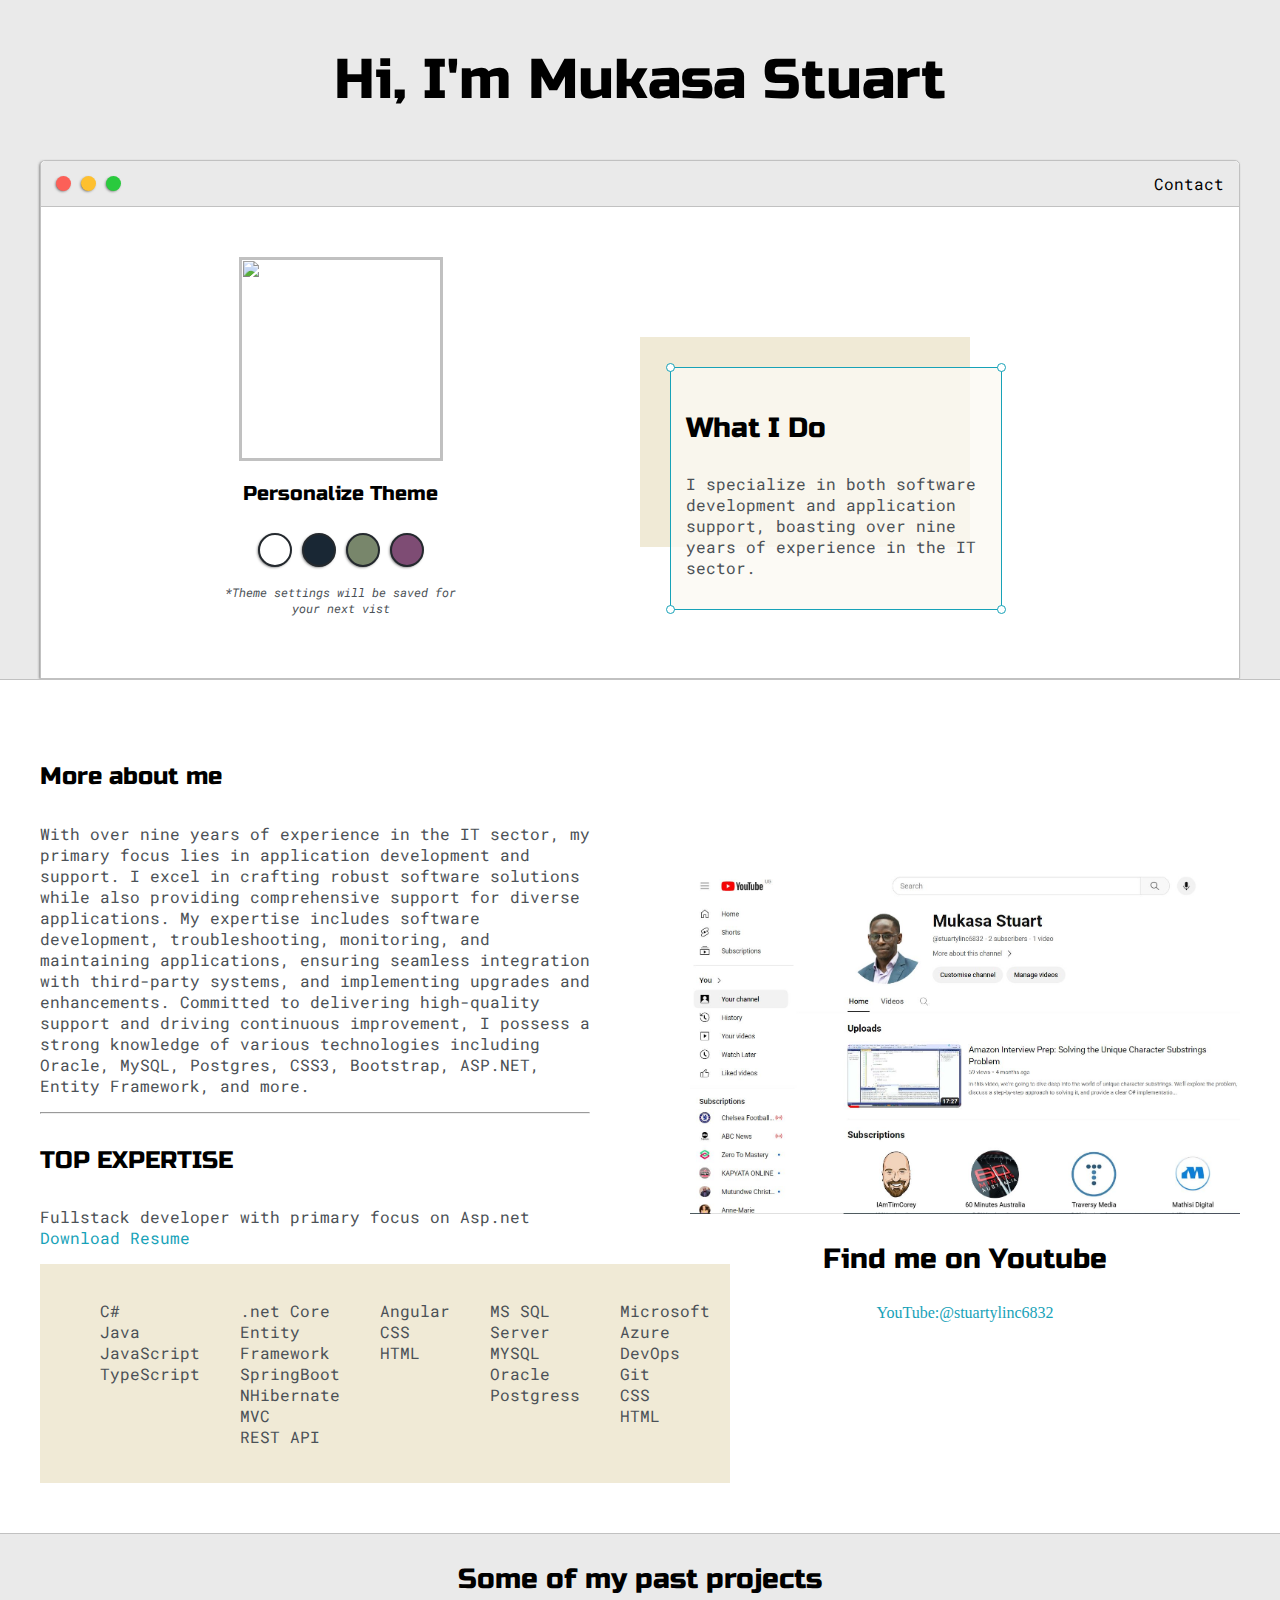
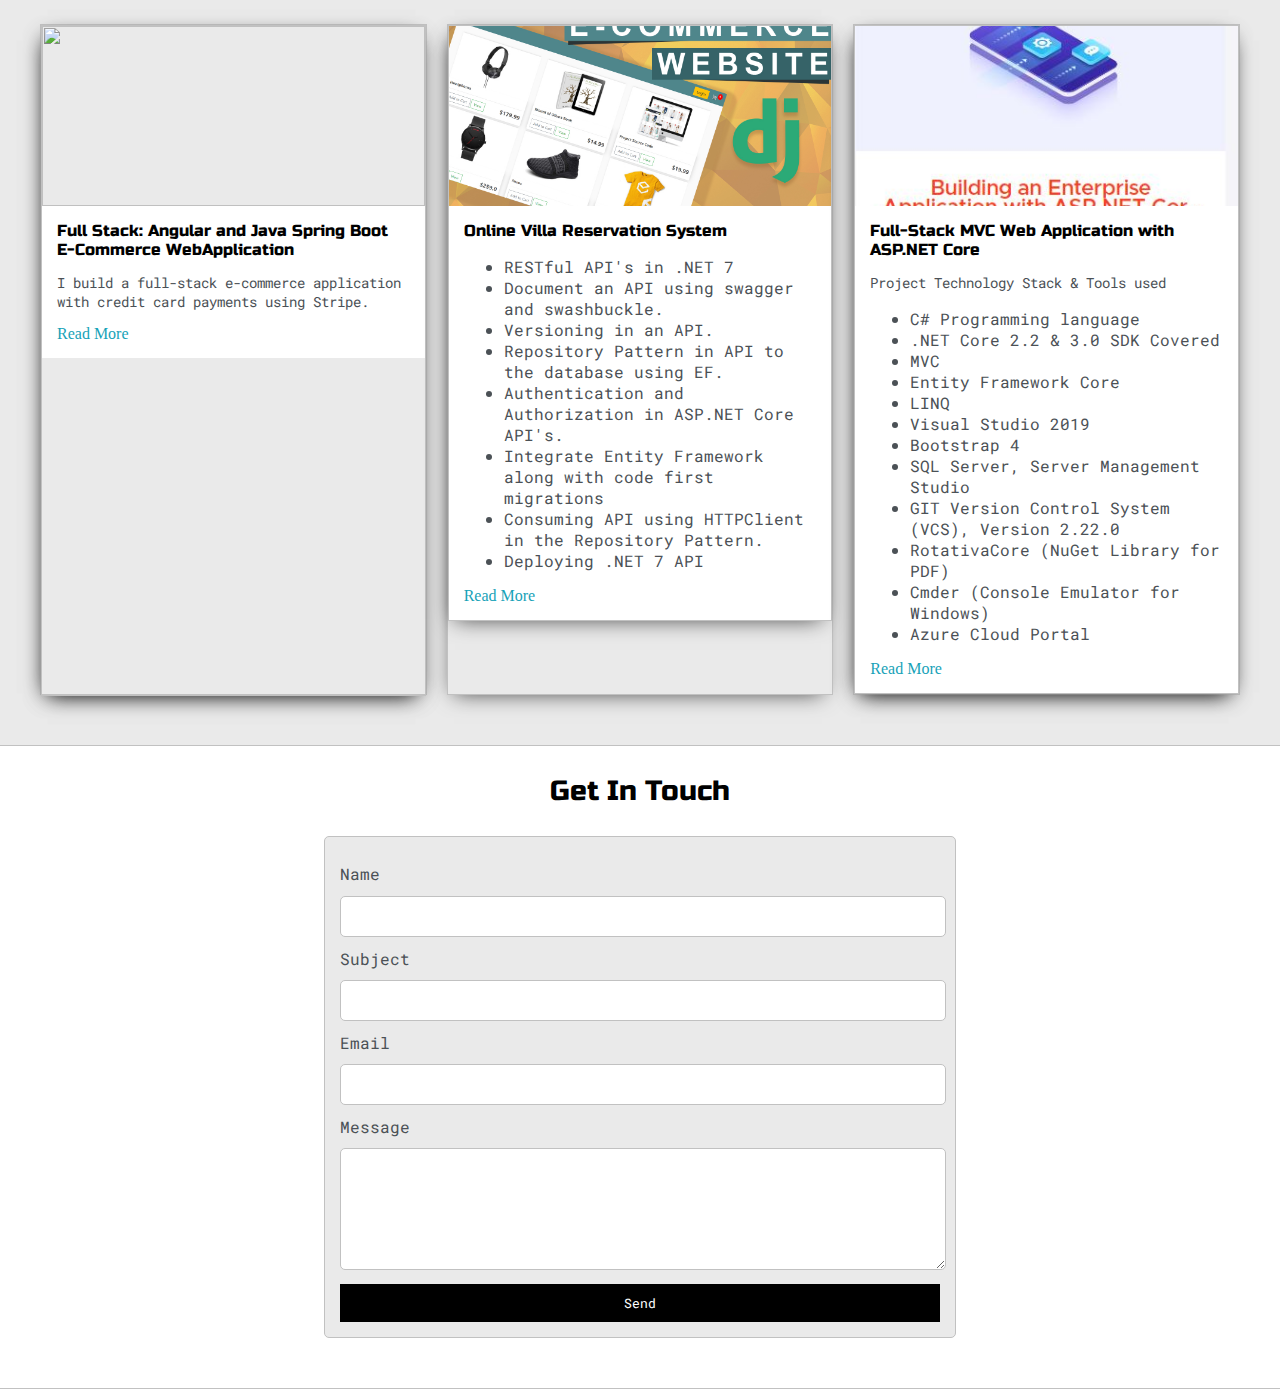
==== index.html @ 298b5493 "Initial commit" ====
<!DOCTYPE html>
<html>
  <head>
    <title>Mukasa Stuart</title>

    <meta
      name="viewport"
      content="width=device-width, initial-scale=1, maximum-scale=1, minimum-scale=1"
    />

    <link
      href="https://fonts.googleapis.com/css2?family=Russo+One&display=swap"
      rel="stylesheet"
    />

    <link
      href="https://fonts.googleapis.com/css2?family=Roboto+Mono:wght@500&family=Russo+One&display=swap"
      rel="stylesheet"
    />

    <link rel="stylesheet" type="text/css" href="default.css" />
    <link id="theme-style" rel="stylesheet" type="text/css" href="" />
  </head>
  <body>
    <section class="s1">
      <div class="main-container">
        <div class="greeting-wrapper">
          <h1>Hi, I'm Mukasa Stuart</h1>
        </div>

        <div class="intro-wrapper">
          <div class="nav-wrapper">
            <!-- Link around dots-wrapper added after tutorial video -->
            <a href="index.html">
              <div class="dots-wrapper">
                <div id="dot-1" class="browser-dot"></div>
                <div id="dot-2" class="browser-dot"></div>
                <div id="dot-3" class="browser-dot"></div>
              </div>
            </a>

            <ul id="navigation">
              <li><a href="index.html#contact">Contact</a></li>
            </ul>
          </div>

          <div class="left-column">
            <img id="profile_pic" src="images/Stuart.jpg" />
            <h5 style="text-align: center; line-height: 0">
              Personalize Theme
            </h5>

            <div id="theme-options-wrapper">
              <div data-mode="light" id="light-mode" class="theme-dot"></div>
              <div data-mode="blue" id="blue-mode" class="theme-dot"></div>
              <div data-mode="green" id="green-mode" class="theme-dot"></div>
              <div data-mode="purple" id="purple-mode" class="theme-dot"></div>
            </div>

            <p id="settings-note">
              *Theme settings will be saved for<br />your next vist
            </p>
          </div>

          <div class="right-column">
            <div id="preview-shadow">
              <div id="preview">
                <div id="corner-tl" class="corner"></div>
                <div id="corner-tr" class="corner"></div>
                <h3>What I Do</h3>
                <p>
                  I specialize in both software development and application
                  support, boasting over nine years of experience in the IT
                  sector.
                </p>
                <div id="corner-br" class="corner"></div>
                <div id="corner-bl" class="corner"></div>
              </div>
            </div>
          </div>
        </div>
      </div>
    </section>

    <section class="s2">
      <div class="main-container">
        <div class="about-wrapper">
          <div class="about-me">
            <h4>More about me</h4>

            <p>
              With over nine years of experience in the IT sector, my primary
              focus lies in application development and support. I excel in
              crafting robust software solutions while also providing
              comprehensive support for diverse applications. My expertise
              includes software development, troubleshooting, monitoring, and
              maintaining applications, ensuring seamless integration with
              third-party systems, and implementing upgrades and enhancements.
              Committed to delivering high-quality support and driving
              continuous improvement, I possess a strong knowledge of various
              technologies including Oracle, MySQL, Postgres, CSS3, Bootstrap,
              ASP.NET, Entity Framework, and more.
            </p>

            <hr />

            <h4>TOP EXPERTISE</h4>

            <p>
              Fullstack developer with primary focus on Asp.net
              <a target="_blank" href="resume.pdf">Download Resume</a>
            </p>

            <div id="skills" style="width: fit-content">
              <ul>
                <li>C#</li>
                <li>Java</li>
                <li>JavaScript</li>
                <li>TypeScript</li>
              </ul>

              <ul>
                <li>.net Core</li>
                <li>Entity Framework</li>
                <li>SpringBoot</li>
                <li>NHibernate</li>
                <li>MVC</li>
                <li>REST API</li>
              </ul>

              <ul>
                <li>Angular</li>
                <li>CSS</li>
                <li>HTML</li>
              </ul>

              <ul>
                <li>MS SQL Server</li>
                <li>MYSQL</li>
                <li>Oracle</li>
                <li>Postgress</li>
              </ul>

              <ul>
                <li>Microsoft Azure</li>
                <li>DevOps</li>
                <li>Git</li>
                <li>CSS</li>
                <li>HTML</li>
              </ul>
            </div>
          </div>

          <div class="social-links">
            <img id="social_img" src="images/follow.jpg" />
            <h3>Find me on Youtube</h3>

            <a
              target="_blank"
              href="https://www.youtube.com/channel/UC_oTGvnfrdbXzjuV4NuD40w"
              >YouTube:@stuartylinc6832</a
            >
            <br />
          </div>
        </div>
      </div>
    </section>

	<style>
		.post-wrapper {
		  display: flex;
		  justify-content: space-between;
		}
	  
		.post {
		  flex: 1;
		}
	  </style>
	  
	  <section class="s1">
		<div class="main-container">
		  <h3 style="text-align: center">Some of my past projects</h3>
	  
		  <div class="post-wrapper">
			<div class="post" style="height: auto;">
			  <div class="post" style="height: 100%;">
				<img class="thumbnail" src="images/dash.jpg" />
				<div class="post-preview">
				  <h6 class="post-title">Full Stack: Angular and Java Spring Boot E-Commerce WebApplication</h6>
				  <p class="post-intro">
					I build a full-stack e-commerce application with credit card payments using Stripe.
				  </p>
				  <a href="post.html">Read More</a>
				</div>
			  </div>
			</div>
	  
			<div class="post" style="height: auto;">
			  <div class="post">
				<img class="thumbnail" src="images/ecom.jpg" />
				<div class="post-preview">
				  <h6 class="post-title">Online Villa Reservation System</h6>
				  <p class="post-intro">
					<ul style="list-style-type: disc;">
					  <li>RESTful API's in .NET 7</li>
					  <li>Document an API using swagger and swashbuckle.</li>
					  <li>Versioning in an API.</li>
					  <li>Repository Pattern in API to the database using EF.</li>
					  <li>Authentication and Authorization in ASP.NET Core API's.</li>
					  <li>Integrate Entity Framework along with code first migrations</li>
					  <li>Consuming API using HTTPClient in the Repository Pattern.</li>
					  <li>Deploying .NET 7 API</li>
					</ul>
				  </p>
				  <a href="post.html">Read More</a>
				</div>
			  </div>
			</div>
	  
			<div class="post" style="height: auto;">
			  <div class="post">
				<img class="thumbnail" src="images/membership site.jpg" />
				<div class="post-preview">
				  <h6 class="post-title">Full-Stack MVC Web Application with ASP.NET Core</h6>
				  <p class="post-intro">
					Project Technology Stack & Tools used
					<ul style="list-style-type: disc;">
					  <li>C# Programming language</li>
					  <li>.NET Core 2.2 & 3.0 SDK Covered</li>
					  <li>MVC</li>
					  <li>Entity Framework Core</li>
					  <li>LINQ</li>
					  <li>Visual Studio 2019</li>
					  <li>Bootstrap 4</li>
					  <li>SQL Server, Server Management Studio</li>
					  <li>GIT Version Control System (VCS), Version 2.22.0</li>
					  <li>RotativaCore (NuGet Library for PDF)</li>
					  <li>Cmder (Console Emulator for Windows)</li>
					  <li>Azure Cloud Portal</li>
					</ul>                  
				  </p>
				  <a href="post.html">Read More</a>
				</div>
			  </div>
			</div>
		  </div>
		</div>
	  </section>
	  

    <section class="s2">
      <div class="main-container">
        <a href=""></a>
        <h3 style="text-align: center">Get In Touch</h3>

        <form id="contact-form">
          <a name="contact"></a>

          <label>Name</label>
          <input class="input-field" type="text" name="name" />

          <label>Subject</label>
          <input class="input-field" type="text" name="subject" />

          <label>Email</label>
          <input class="input-field" type="text" name="email" />

          <label>Message</label>
          <textarea class="input-field" name="message"></textarea>

          <input id="submit-btn" type="submit" value="Send" />
        </form>
      </div>
    </section>

    <script type="text/javascript" src="script.js"></script>
  </body>
</html>
---- default.css ----
:root {
	--mainColor: #eaeaea;
	--secondaryColor: #fff;

	--borderColor: #c1c1c1;

	--mainText: black;
	--secondaryText: #4b5156;

	--themeDotBorder: #24292e;

	--previewBg: rgb(251, 249, 243, 0.8);
	--previewShadow: #f0ead6;


	--buttonColor: black;


}


html,
body {
	padding: 0;
	margin: 0;
	scroll-behavior: smooth;
}

body * {
	transition: 0.3s;
}


h1,
h2,
h3,
h4,
h5,
h6,
strong {
	color: var(--mainText);
	font-family: 'Russo One', sans-serif;
	font-weight: 500;
}

p,
li,
span,
label,
input,
textarea {
	color: var(--secondaryText);
	font-family: 'Roboto Mono', monospace;
}

a {
	text-decoration: none;
	color: #17a2b8;
}

ul {
	list-style: none;
}

h1 {
	font-size: 56px;
}

h2 {
	font-size: 36px;
}

h3 {
	font-size: 28px;
}

h4 {
	font-size: 24px;
}

h5 {
	font-size: 20px;
}

h6 {
	font-size: 16px;
}


.s1 {
	background-color: var(--mainColor);
	border-bottom: 1px solid var(--borderColor);
	overflow: auto;
}

.s2 {
	background-color: var(--secondaryColor);
	border-bottom: 1px solid var(--borderColor);
	overflow: auto;
}




.main-container {
	width: 1200px;
	margin: 0 auto;
}


.greeting-wrapper {
	display: grid;
	text-align: center;
	align-content: center;
	min-height: 10em;

}

.intro-wrapper {
	background-color: var(--secondaryColor);
	border: 1px solid var(--borderColor);
	border-radius: 5px 5px 0 0;


	-webkit-box-shadow: -1px 1px 3px -1px rgba(0, 0, 0, 0.75);
	-moz-box-shadow: -1px 1px 3px -1px rgba(0, 0, 0, 0.75);
	box-shadow: -1px 1px 3px -1px rgba(0, 0, 0, 0.75);

	display: grid;
	grid-template-columns: 1fr 1fr;
	grid-template-areas:
		'nav-wrapper nav-wrapper'
		'left-column right-column'
	;
}


.nav-wrapper {
	border-radius: 5px 5px 0 0;
	grid-area: nav-wrapper;
	border-bottom: 1px solid var(--borderColor);
	display: flex;
	justify-content: space-between;
	align-items: center;
	background-color: var(--mainColor);
}

#navigation a {
	color: var(--mainText);
}


#navigation {
	margin: 0;
	padding: 10px;
}

#navigation li {
	display: inline-block;
	margin-right: 5px;
	margin-left: 5px;
}

.dots-wrapper {
	display: flex;
	padding: 10px;
}

#dot-1 {
	background-color: #FC6058;
}

#dot-2 {
	background-color: #FEC02F;
}

#dot-3 {
	background-color: #2ACA3E;
}

.browser-dot {
	background-color: black;
	height: 15px;
	width: 15px;
	border-radius: 50%;
	margin: 5px;

	-webkit-box-shadow: -1px 1px 3px -1px rgba(0, 0, 0, 0.75);
	-moz-box-shadow: -1px 1px 3px -1px rgba(0, 0, 0, 0.75);
	box-shadow: -1px 1px 3px -1px rgba(0, 0, 0, 0.75);

}


.left-column {
	grid-area: left-column;
	padding-top: 50px;
	padding-bottom: 50px;
}

#profile_pic {
	display: block;
	margin: 0 auto;

	height: 200px;
	width: 200px;
	object-fit: cover;
	border: 2px solid var(--borderColor);
}


#theme-options-wrapper {
	display: flex;
	justify-content: center;
}

.theme-dot {
	height: 30px;
	width: 30px;
	background-color: black;
	border-radius: 50%;

	margin: 5px;
	border: 2px solid var(--themeDotBorder);

	-webkit-box-shadow: -1px 1px 3px -1px rgba(0, 0, 0, 0.75);
	-moz-box-shadow: -1px 1px 3px -1px rgba(0, 0, 0, 0.75);
	box-shadow: -1px 1px 3px -1px rgba(0, 0, 0, 0.75);

	cursor: pointer;
}


.theme-dot:hover {
	border-width: 5px;
}


#light-mode {
	background-color: #fff;
}

#blue-mode {
	background-color: #192734;
}

#green-mode {
	background-color: #78866b;
}

#purple-mode {
	background-color: #7E4C74;
}

#settings-note {
	font-size: 12px;
	font-style: italic;
	text-align: center;
}

.right-column {
	grid-area: right-column;
	display: grid;
	align-content: center;

	padding-top: 50px;
	padding-bottom: 50px;
}


#preview-shadow {
	background-color: var(--previewShadow);
	max-width: 300px;
	height: 180px;
	padding-left: 30px;
	padding-top: 30px;
}

#preview {
	width: 300px;
	border: 1.5px solid #17a2b8;
	background-color: var(--previewBg);
	padding: 15px;
	position: relative;
}

.corner {
	width: 7px;
	height: 7px;
	border-radius: 50%;
	border: 1.5px solid #17a2b8;
	background-color: #fff;
	position: absolute;
}

#corner-tl {
	top: -5px;
	left: -5px
}

#corner-tr {
	top: -5px;
	right: -5px
}


#corner-br {
	bottom: -5px;
	right: -5px
}


#corner-bl {
	bottom: -5px;
	left: -5px
}

.about-wrapper {
	display: grid;
	grid-template-columns: repeat(auto-fit, minmax(320px, 1fr));
	padding-bottom: 50px;
	padding-top: 50px;
	gap: 100px;
}


#skills {
	display: flex;
	justify-content: space-evenly;
	background-color: var(--previewShadow);
	padding: 20px;

}

.social-links {
	display: grid;
	align-content: center;
	text-align: center;
}

#social_img {
	width: 100%;
}


.post-wrapper {
	display: grid;
	grid-template-columns: repeat(auto-fit, 320px);
	gap: 20px;
	justify-content: center;
	padding-bottom: 50px;
}

.post {
	border: 1px solid var(--borderColor);
	-webkit-box-shadow: -2px 7px 21px -9px rgba(0, 0, 0, 0.75);
	-moz-box-shadow: -2px 7px 21px -9px rgba(0, 0, 0, 0.75);
	box-shadow: -2px 7px 21px -9px rgba(0, 0, 0, 0.75);
}

.thumbnail {
	display: block;
	width: 100%;
	height: 180px;
	object-fit: cover;
}

.post-preview {
	background-color: #fff;
	padding: 15px;
}

.post-title {
	color: black;
	margin: 0;
}

.post-intro {
	color: #4b5156;
	font-size: 14px;
}


#contact-form {
	display: block;
	max-width: 600px;
	margin: 0 auto;
	border: 1px solid var(--borderColor);
	padding: 15px;
	border-radius: 5px;
	background-color: var(--mainColor);
	margin-bottom: 50px;

}

#contact-form label {
	line-height: 2.7em;
}

#contact-form textarea {
	min-height: 100px;
	font-size: 14px;
}


.input-field {
	width: 100%;
	padding-top: 10px;
	padding-bottom: 10px;
	background-color: var(--secondaryColor);
	border-radius: 5px;
	border: 1px solid var(--borderColor);
	font-size: 14px;
}


#submit-btn {
	margin-top: 10px;
	width: 100%;
	padding-top: 10px;
	padding-bottom: 10px;
	color: #fff;
	background-color: var(--buttonColor);
	border: none;
}


@media screen and (max-width: 1200px) {
	.main-container {
		width: 95%;
	}
}

@media screen and (max-width: 800px) {
	.intro-wrapper {
		grid-template-columns: 1fr;
		grid-template-areas:
			'nav-wrapper'
			'left-column'
			'right-column'
		;
	}

	.right-column {
		justify-content: center;
	}

}

@media screen and (max-width: 400px) {
	#preview-shadow {
		max-width: 280px;
		height: 180px;
		padding-left: 10px;
		padding-top: 10px;
	}

	#preview {
		width: 280px;

	}

}
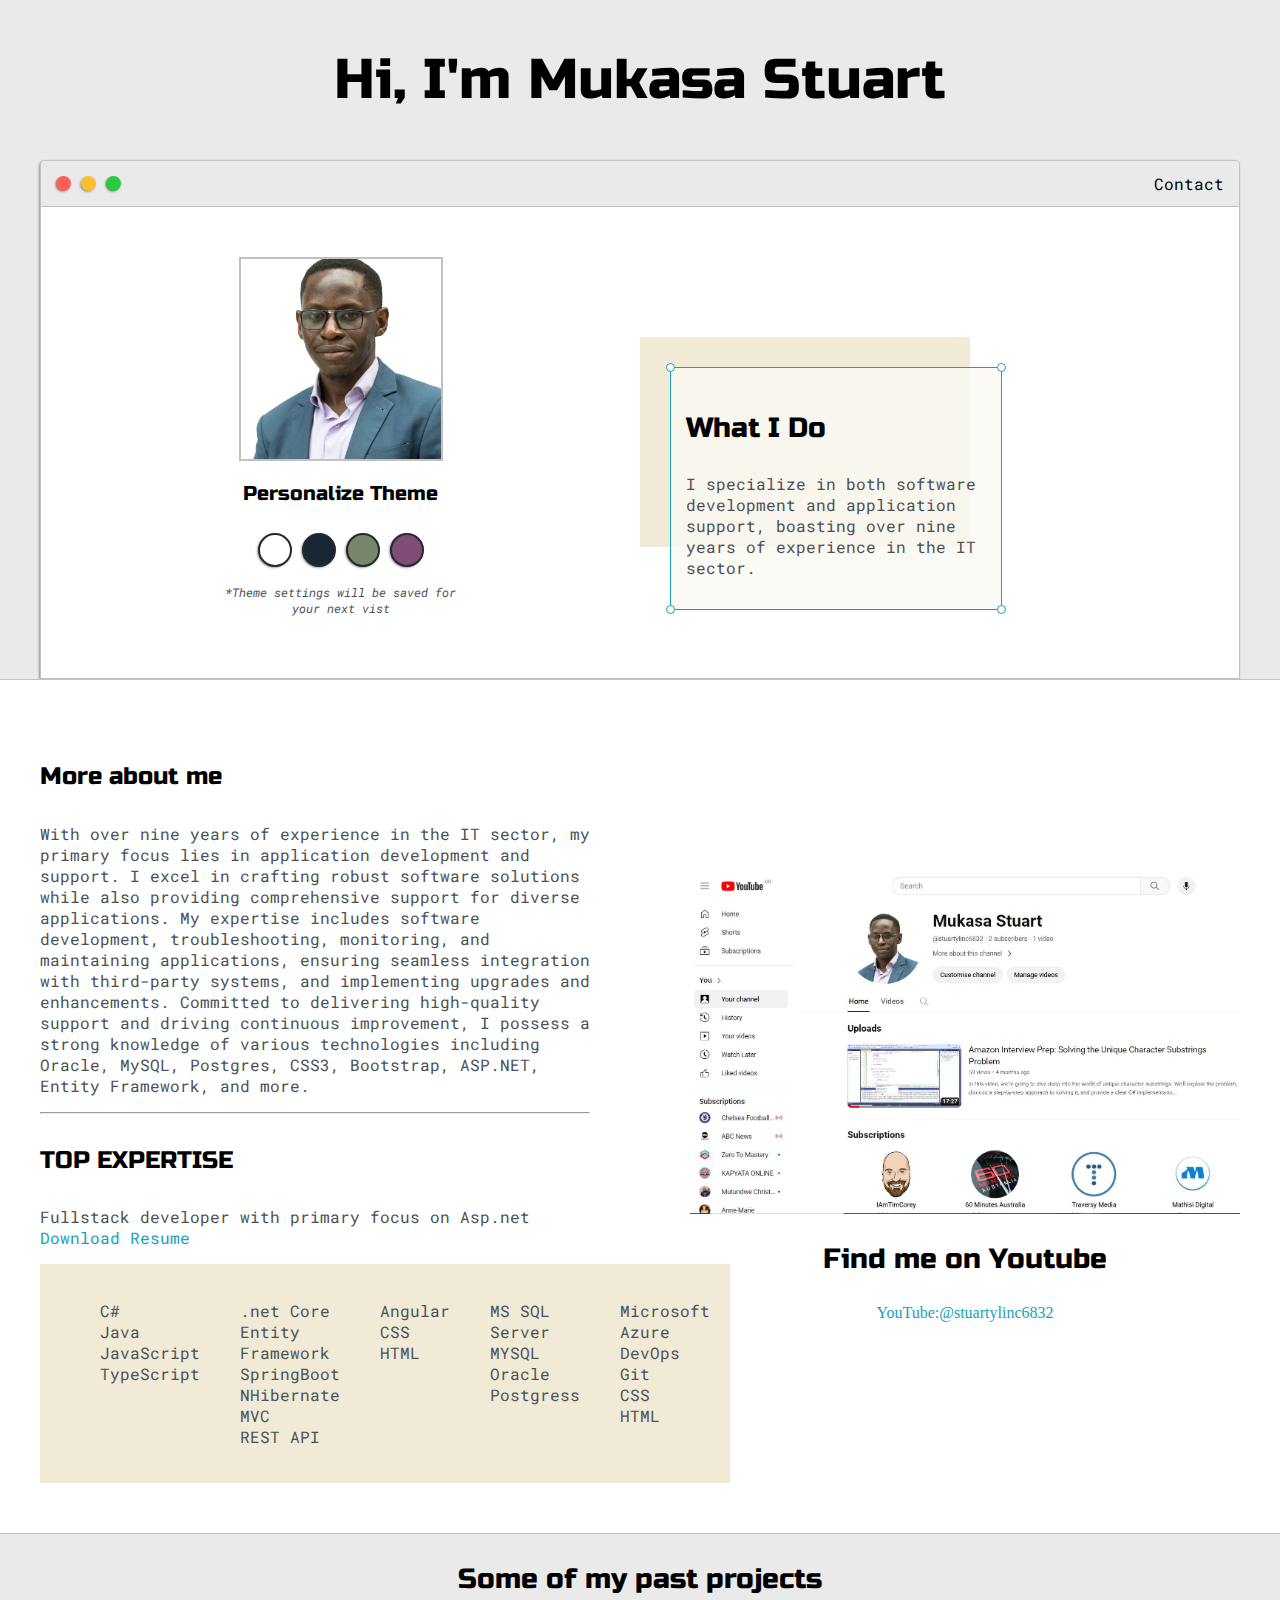
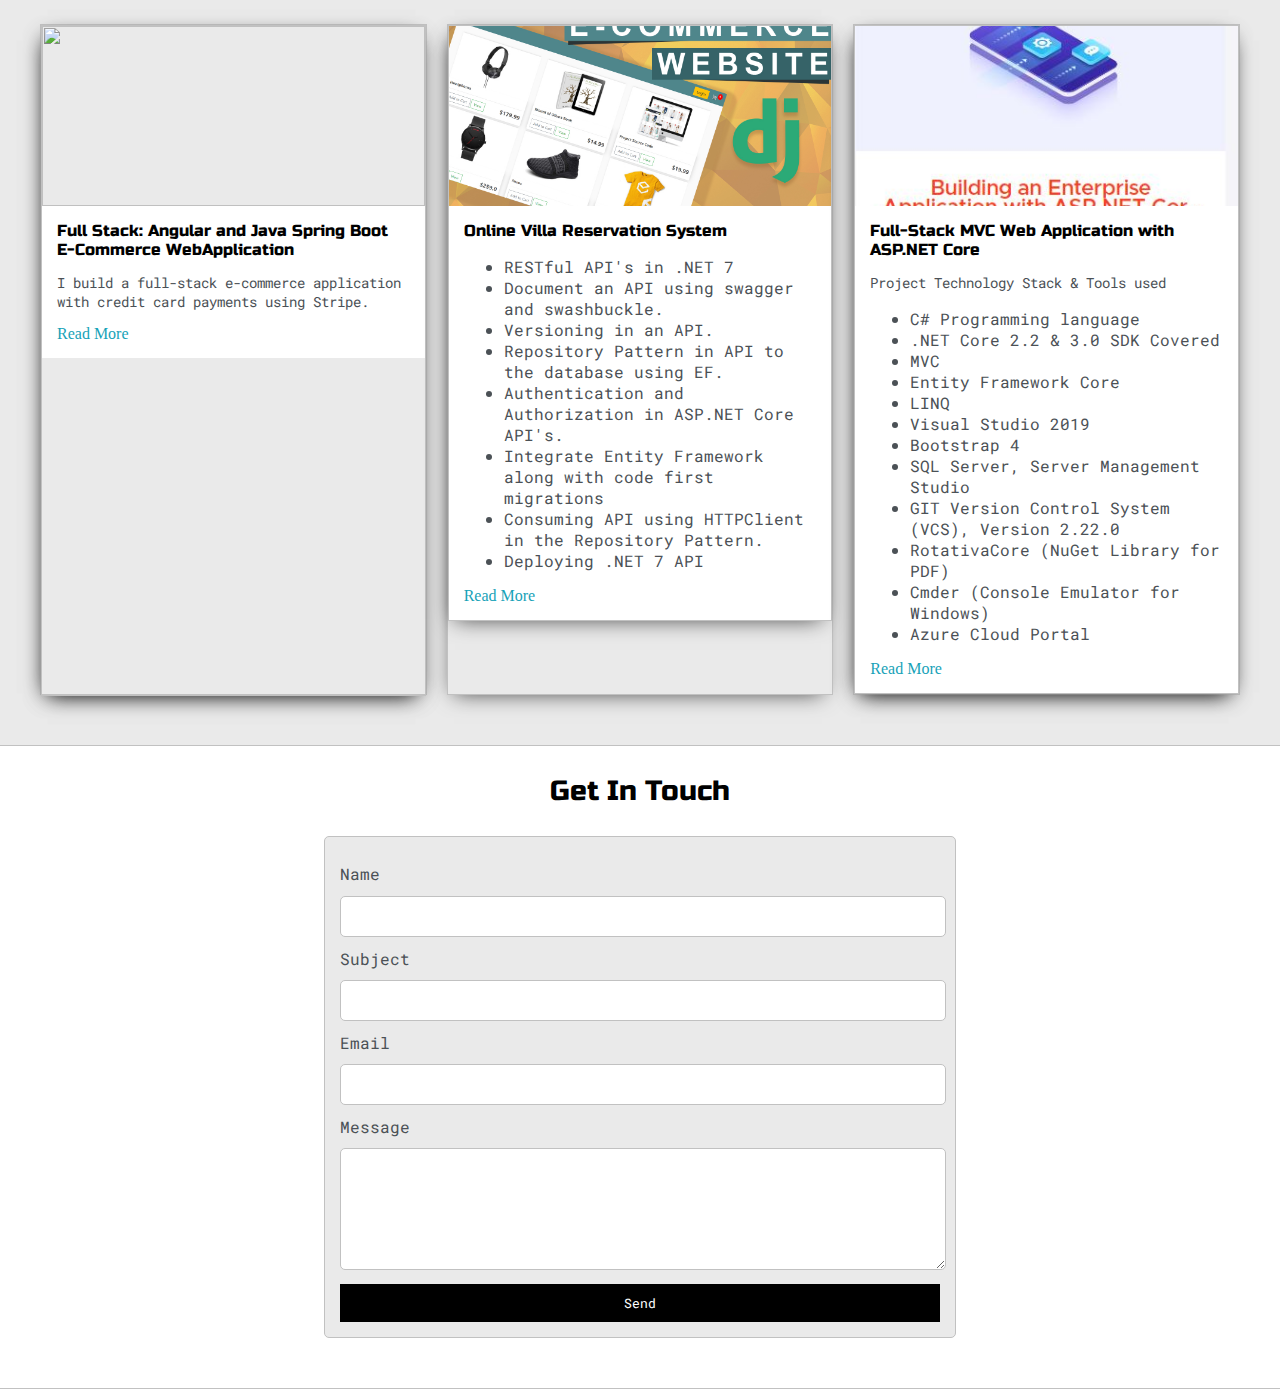
==== commit e53a828f: "Update index.html" ====
--- a/index.html
+++ b/index.html
@@ -45,7 +45,7 @@
           </div>
 
           <div class="left-column">
-            <img id="profile_pic" src="images/Stuart.jpg" />
+            <img id="profile_pic" src="images/stuart.jpg" />
             <h5 style="text-align: center; line-height: 0">
               Personalize Theme
             </h5>
